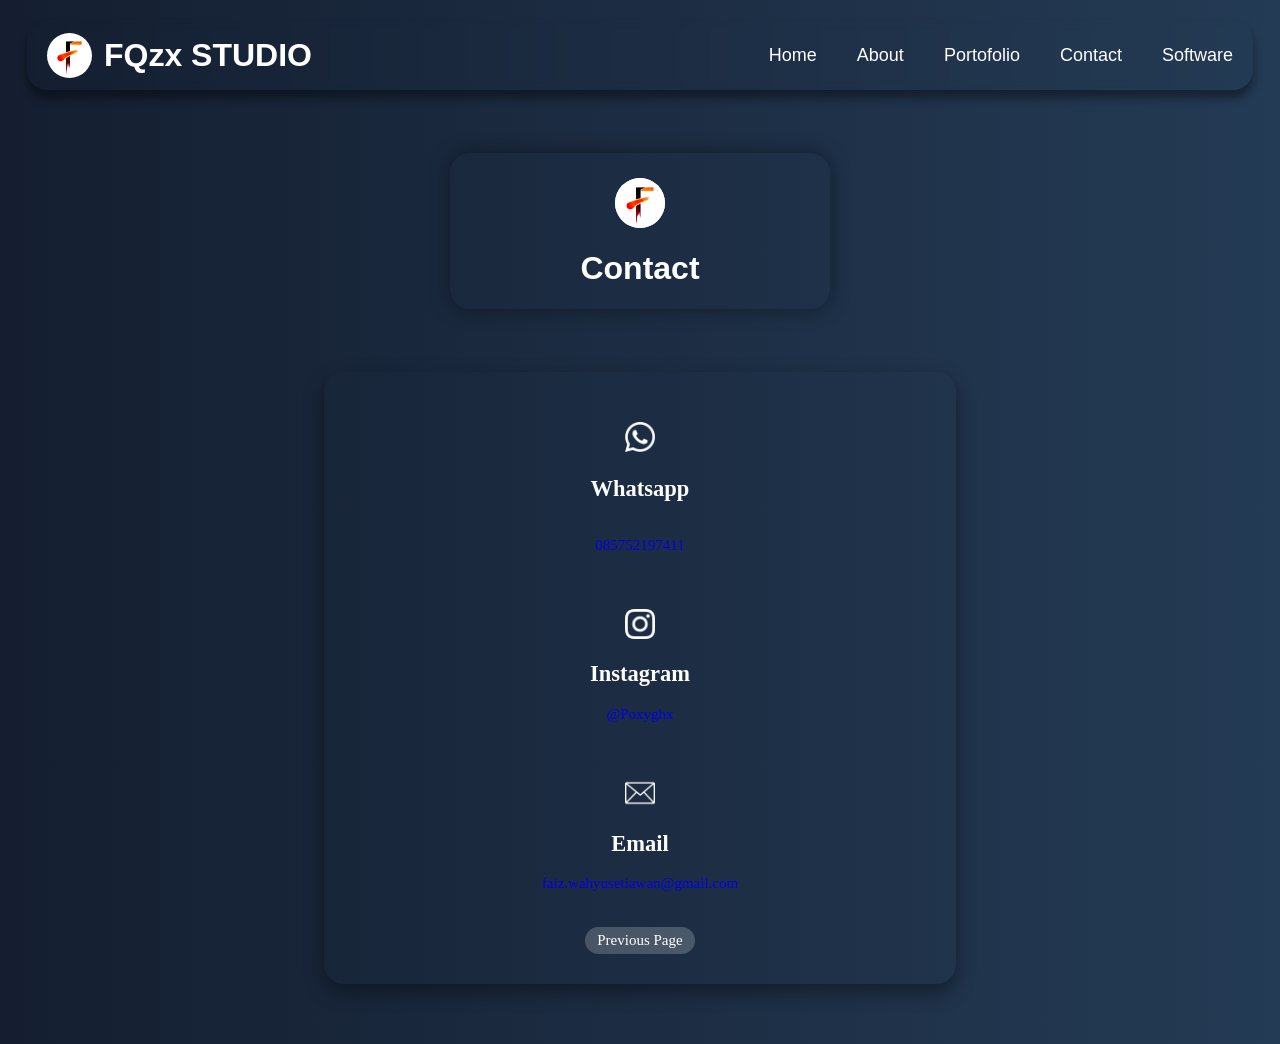
==== contact.html @ e5bfd42e "Add files via upload" ====
<!DOCTYPE html>
<html>
    <head>
        <meta charset="UTF-8">
        <meta name="viewport" content="width=device-width, initial-scale=1.0">
            <link rel="stylesheet" href="contactstyle.css"
                type="text/css">
            <link rel="icon" type="image/png" href="favicon/favicon web.png">
            <title id="title">My Contact</title>
        </head>
    <body>
<!-- Header -->
<div id="header">
    <div class="brand">
            <img src="logo/F logo.png" alt="Logo" class="logof">
            <h1>
            <a href="index.html">FQzx STUDIO</h1>
    </div>
        <ul>
            <li><a href="index.html">Home</a></li>
            <li><a href="index.html#about">About</a></li>
            <li><a href="portofolio.html">Portofolio</a></li>
            <li><a href="contact.html">Contact</a></li>
            <li><a href="software.html">Software</a></li>
        </ul>
</div>

        <div id="contact">
            <div id="logo">
                <img src="logo/F logo.png" id="logo">
            </div>
        <h1 id="title">Contact</h1>
        </div>
        <div id="wrapper">
            <div class="main">
            <div id="wa">
                <a href="https://wa.me/6285752197411">
                <img src="contact logo/wa white line.png" id="walogo">
                </a>
                <h2 id="Whatsapp">Whatsapp</h2>
                <p id="number">
                    <a href="https://wa.me/6285752197411">085752197411</p></a>
            </div>
            <div id="ig">
                <a href="https://www.instagram.com/poxyghx/">
                <img src="contact logo/ig whit eline.webp" id="iglogo">
                </a>
                <h2 id="Instagram">Instagram</h2>
                <p>
                    <a href="https://www.instagram.com/poxyghx/">@Poxyghx</p></a>
            </div>
            <div id="email">    
                <a href="mailto:faiz.wahyusetiawan@gmail.com">
                <img src="contact logo/whit eline email.webp" id="emaillogo">
                </a>
                <h2 id="emailid">Email</h2>
                <p>
                    <a href="mailto:faiz.wahyusetiawan@gmail.com">faiz.wahyusetiawan@gmail.com</p></a>
            </div>
        </div>
        <div id="backbutton"> 
  <a href="javascript:history.back()">Previous Page</a>
</div>
    </body>
</html>
---- contactstyle.css ----
body{
    background: linear-gradient(to right, #141e30, #243b55);
    margin-bottom: 60px;
}

/*header adjustable*/
#header {
    display: flex;
    align-items: center;
    justify-content: space-between;
    height: 70px;
    width: 97%;
    margin: 20px auto 0 auto;
    border-radius: 20px;
    box-shadow: 0 8px 10px rgba(0,0,0,0.4);
    backdrop-filter: blur(4px);
    padding: 0 20px;
    box-sizing: border-box;
    font-family: Arial, sans-serif;
}

/* Brand (Logo + Text) */
.brand {
    display: flex;
    align-items: center;
    gap: 12px;
}

.logof {
    height: 45px;
    width: auto;
    background-color: white;
    border-radius: 25px;
}

.FQzx {
    color: white;
    margin: 0;
    font-size: 28px;
    box-shadow: 0 4px 10px rgba(0,0,0,0.4);
}

.brand a {
    color: white;
    text-decoration: none;
}
.brand a:hover {
    color: black;
    transition: 0.3s;
}
/*end brand adjustable*/

/* Menu kanan */
#header ul {
    display: flex;
    gap: 40px;
    margin: 0;
    padding: 0;
    list-style: none;
}
/*ENDHEADER*/

@font-face {
    font-family: halofont;
    src: url(font/THEBOLDFONT-FREEVERSION.otf);
}

#header li a {
    text-decoration: none;
    color: white;
    font-size: 18px;
    transition: 0.5s;
}

#header li a:hover {
    color: black;
}

.main{
    display: flex;
    flex-direction: column
}

#title {
    font-family: Arial, sans-serif;
}

#wrapper{
    text-align: center;
    border-radius: 20px;
    width: 50%;
    align-items: center;
    margin: auto;
    font-size: 15px;
    box-shadow: 0 8px 20px rgba(0,0,0,0.4);
    color: white;
    padding-bottom: 10px;
    padding-top: 10px;
}

#logo {
    height: 50px;
    background-color: white;
    width: fit-content;
    margin: auto;
    border-radius: 50px;

}

#contact{
    padding-top: 25px;
    padding-bottom: 1px;
    margin: auto;
    text-align: center;
    color: white;
    width: 30%;
    border-radius: 20px;
    margin-bottom: 5%;
    margin-top: 5%;
    box-shadow: 0 0px 20px rgba(0,0,0,0.4);
}

a {
    text-decoration: none;
}

#backbutton a:hover{
    color: black;
}

#backbutton { 
  display: inline-block;   
  padding: 5px 12px;    
  background: rgba(255, 255, 255, 0.2); 
  border-radius: 20px;     
  color: white;           
  cursor: pointer;            
  margin: auto;
  width: fit-content;
  margin-top: 20px;
  margin-bottom: 20px;
}

#wa {
    display: flex;
    flex-direction: column;
    gap: 1px;
}

#walogo {
    padding-top: 20px;
    height: auto;
    width: 30px;
    margin: auto;
}

#iglogo {
    padding-top: 20px;
    height: auto;
    width: 30px;
    margin: auto;
}

#emaillogo {
    padding-top: 20px;
    height: auto;
    width: 30px;
    margin: auto;
}

#email {
    margin-top: 20px;
}

#ig {
    margin-top: 20px;
}

#wa {
    margin-top: 20px;
}

#wrapper a:hover {
    color: black;
}

#backbutton a {
    color: white;
}

@media screen and (max-width: 992px) {
    .main {
        flex-direction: column;
        height: auto;
        text-align: center;
    }

    #backbutton { 
    display: inline-block;   
    padding: 5px 12px;    
    background: rgba(255, 255, 255, 0.2); 
    border-radius: 20px;     
    color: white;           
    cursor: pointer;            
    margin: auto;
    width: fit-content;
    margin-top: 20px;
    margin-bottom: 20px;
    font-size: 10px;
    }

    #contact {
        padding-left: 10px;
        padding-right: 10px;
        font-size: 15px;
    }

    #wrapper {
        padding-left: 10px;
        padding-right: 10px;
        width: fit-content;
        font-size: 15px;
        padding-left: 30px;
        padding-right: 30px;
    }

}

@media screen and (max-width: 480px) {
    .main {
        flex-direction: column;
        height: auto;
        text-align: center;
    }

    #contact {
        padding-left: 60px;
        padding-right: 60px;
    }

    #title {
        font-size: 20px;
        padding-top: 1px;
        padding-bottom: 1px;
    }

    #logo {
        height: 50px;
    }

    #wrapper {
        padding-left: 40px;
        padding-right: 40px;
        font-size: 10px;
        width: fit-content;
    }

    #usnemail {
        font-size: 10px;
    }

}
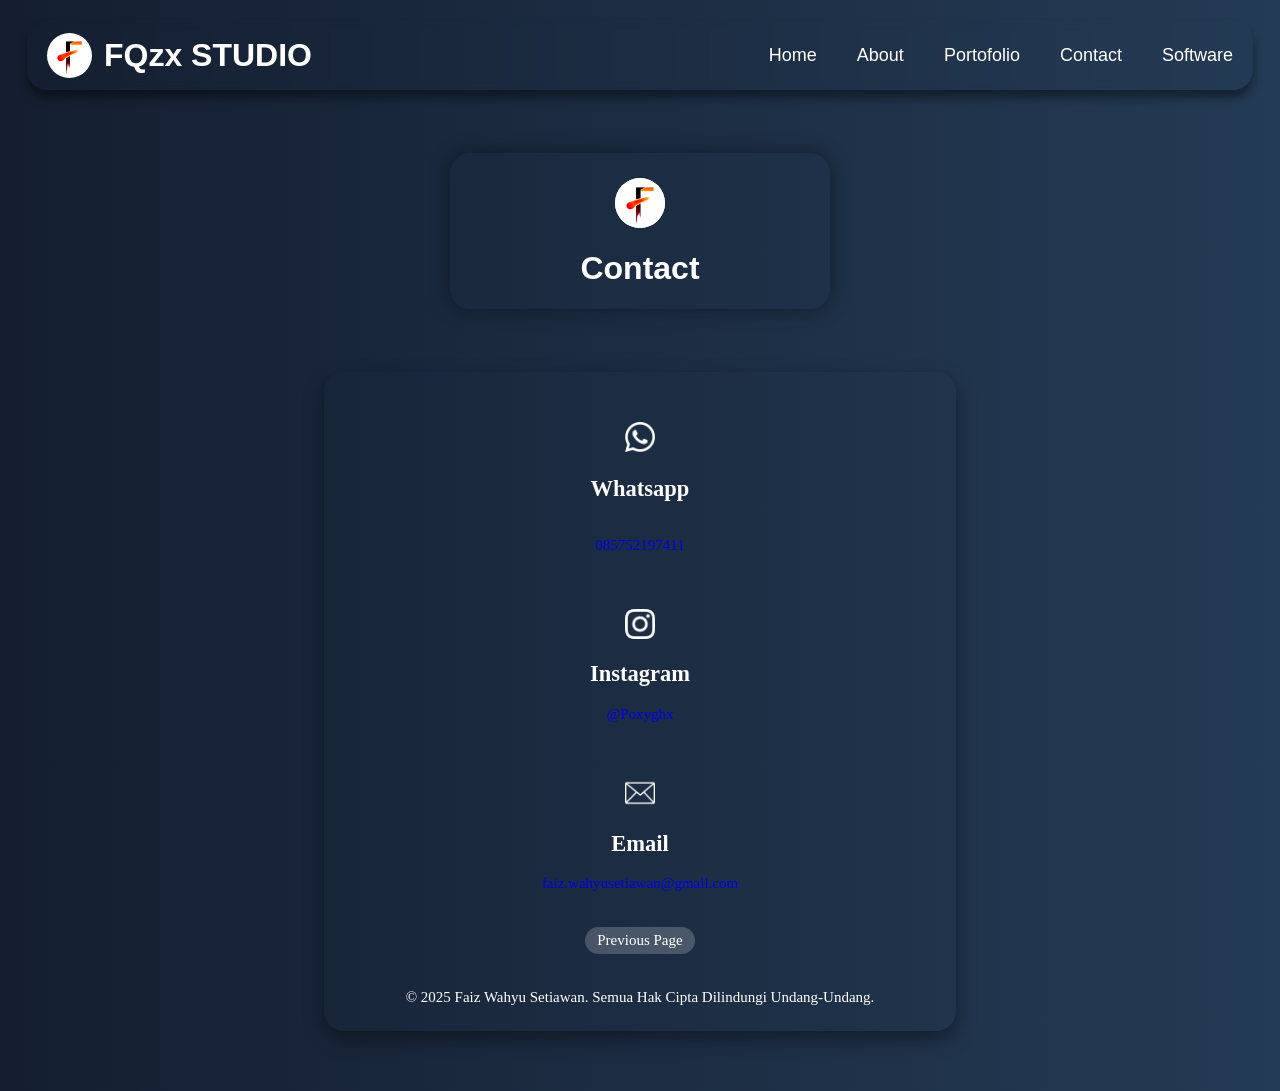
==== commit 33414d0f: "Add files via upload" ====
--- a/contact.html
+++ b/contact.html
@@ -61,5 +61,14 @@
         <div id="backbutton"> 
   <a href="javascript:history.back()">Previous Page</a>
 </div>
+
+
+
+
+
+
     </body>
+<div id="copyright">
+    <p>&copy; 2025 Faiz Wahyu Setiawan. Semua Hak Cipta Dilindungi Undang-Undang.</p>
+</div>
 </html>
--- a/contactstyle.css
+++ b/contactstyle.css
@@ -188,6 +188,18 @@
     color: white;
 }
 
+
+
+
+
+
+
+#copyright {
+    color: white;
+    text-align: center;
+    margin-bottom: 1%;
+}
+
 @media screen and (max-width: 992px) {
     .main {
         flex-direction: column;
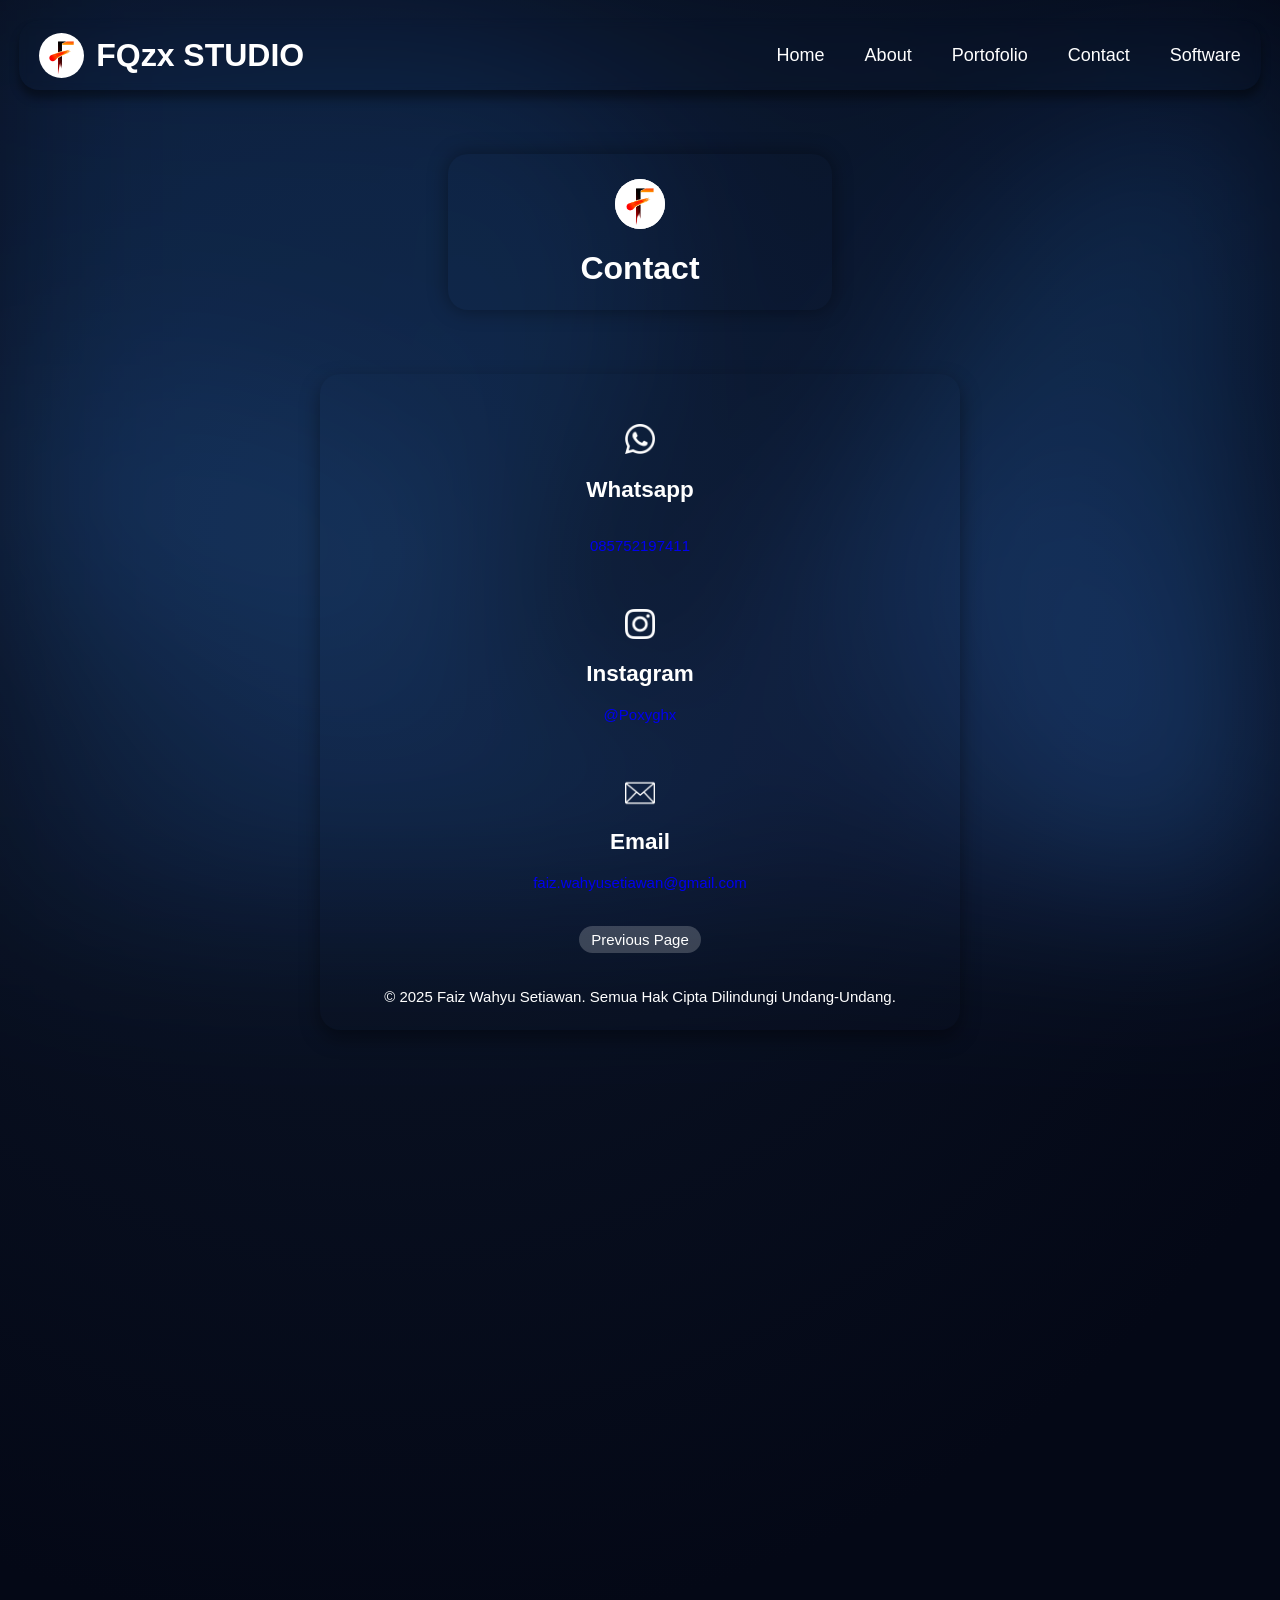
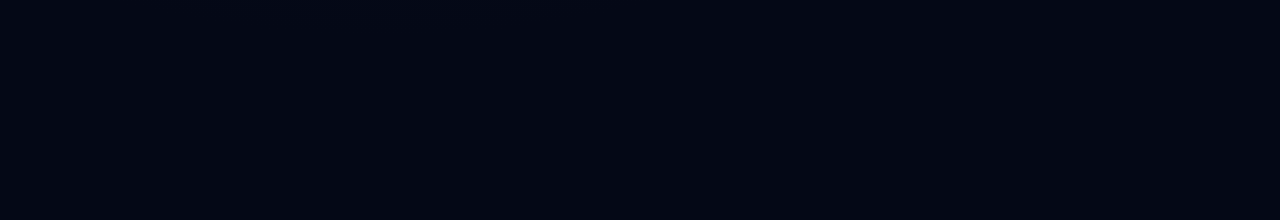
==== commit 749882bc: "Add files via upload" ====
--- a/contact.html
+++ b/contact.html
@@ -8,6 +8,19 @@
             <link rel="icon" type="image/png" href="favicon/favicon web.png">
             <title id="title">My Contact</title>
         </head>
+        
+<div class="lava-wrapper">
+  <div class="blob b1"></div>
+  <div class="blob b2"></div>
+  <div class="blob b3"></div>
+  <div class="blob b4"></div>
+
+  <!-- Layer kedua -->
+  <div class="blob b5"></div>
+  <div class="blob b6"></div>
+  <div class="blob b7"></div>
+</div>
+
     <body>
 <!-- Header -->
 <div id="header">
--- a/contactstyle.css
+++ b/contactstyle.css
@@ -1,6 +1,56 @@
-body{
-    background: linear-gradient(to right, #141e30, #243b55);
+body {
     margin-bottom: 60px;
+  margin: 0;
+  background: radial-gradient(circle at 30% 30%, #0c1629, #040816 70%);
+  min-height: 200vh;
+  overflow-x: hidden;
+  font-family: Arial, sans-serif;
+}
+
+/* Lapisan lava */
+.lava-wrapper {
+  position: fixed;
+  top: 0;
+  left: 0;
+  width: 100vw;
+  height: 100vh;
+  overflow: hidden;
+  z-index: -1;
+  filter: blur(90px);
+  mix-blend-mode: screen;
+}
+
+/* Blobs */
+.blob {
+  position: absolute;
+  border-radius: 50%;
+  opacity: 0.35;
+  animation: move 45s ease-in-out infinite;
+}
+
+/* Layer 1 - bold & visible */
+.b1 { background: #103b73; width: 60vmax; height: 60vmax; top: -10%; left: -10%; animation-delay: 0s; }
+.b2 { background: #152d59; width: 55vmax; height: 55vmax; top: 50%; left: 50%; animation-delay: -10s; }
+.b3 { background: #0b2145; width: 50vmax; height: 50vmax; top: 70%; left: 10%; animation-delay: -20s; }
+.b4 { background: #1a4b85; width: 65vmax; height: 65vmax; top: 10%; left: 70%; animation-delay: -30s; }
+
+/* Layer 2 - subtle, different colors */
+.b5 { background: #163c72; width: 80vmax; height: 80vmax; top: 40%; left: -30%; opacity: 0.25; animation: move2 80s ease-in-out infinite; }
+.b6 { background: #0d2850; width: 70vmax; height: 70vmax; top: -20%; left: 40%; opacity: 0.2; animation: move2 95s ease-in-out infinite; }
+.b7 { background: #14335e; width: 90vmax; height: 90vmax; top: 70%; left: 60%; opacity: 0.2; animation: move2 100s ease-in-out infinite; }
+
+@keyframes move {
+  0%   { transform: translate(0, 0) scale(1); }
+  25%  { transform: translate(10%, -15%) scale(1.3); }
+  50%  { transform: translate(-15%, 10%) scale(1.1); }
+  75%  { transform: translate(15%, 5%) scale(1.4); }
+  100% { transform: translate(0, 0) scale(1); }
+}
+
+@keyframes move2 {
+  0%   { transform: translate(0, 0) scale(1); }
+  50%  { transform: translate(15%, 10%) scale(1.2); }
+  100% { transform: translate(0, 0) scale(1); }
 }
 
 /*header adjustable*/
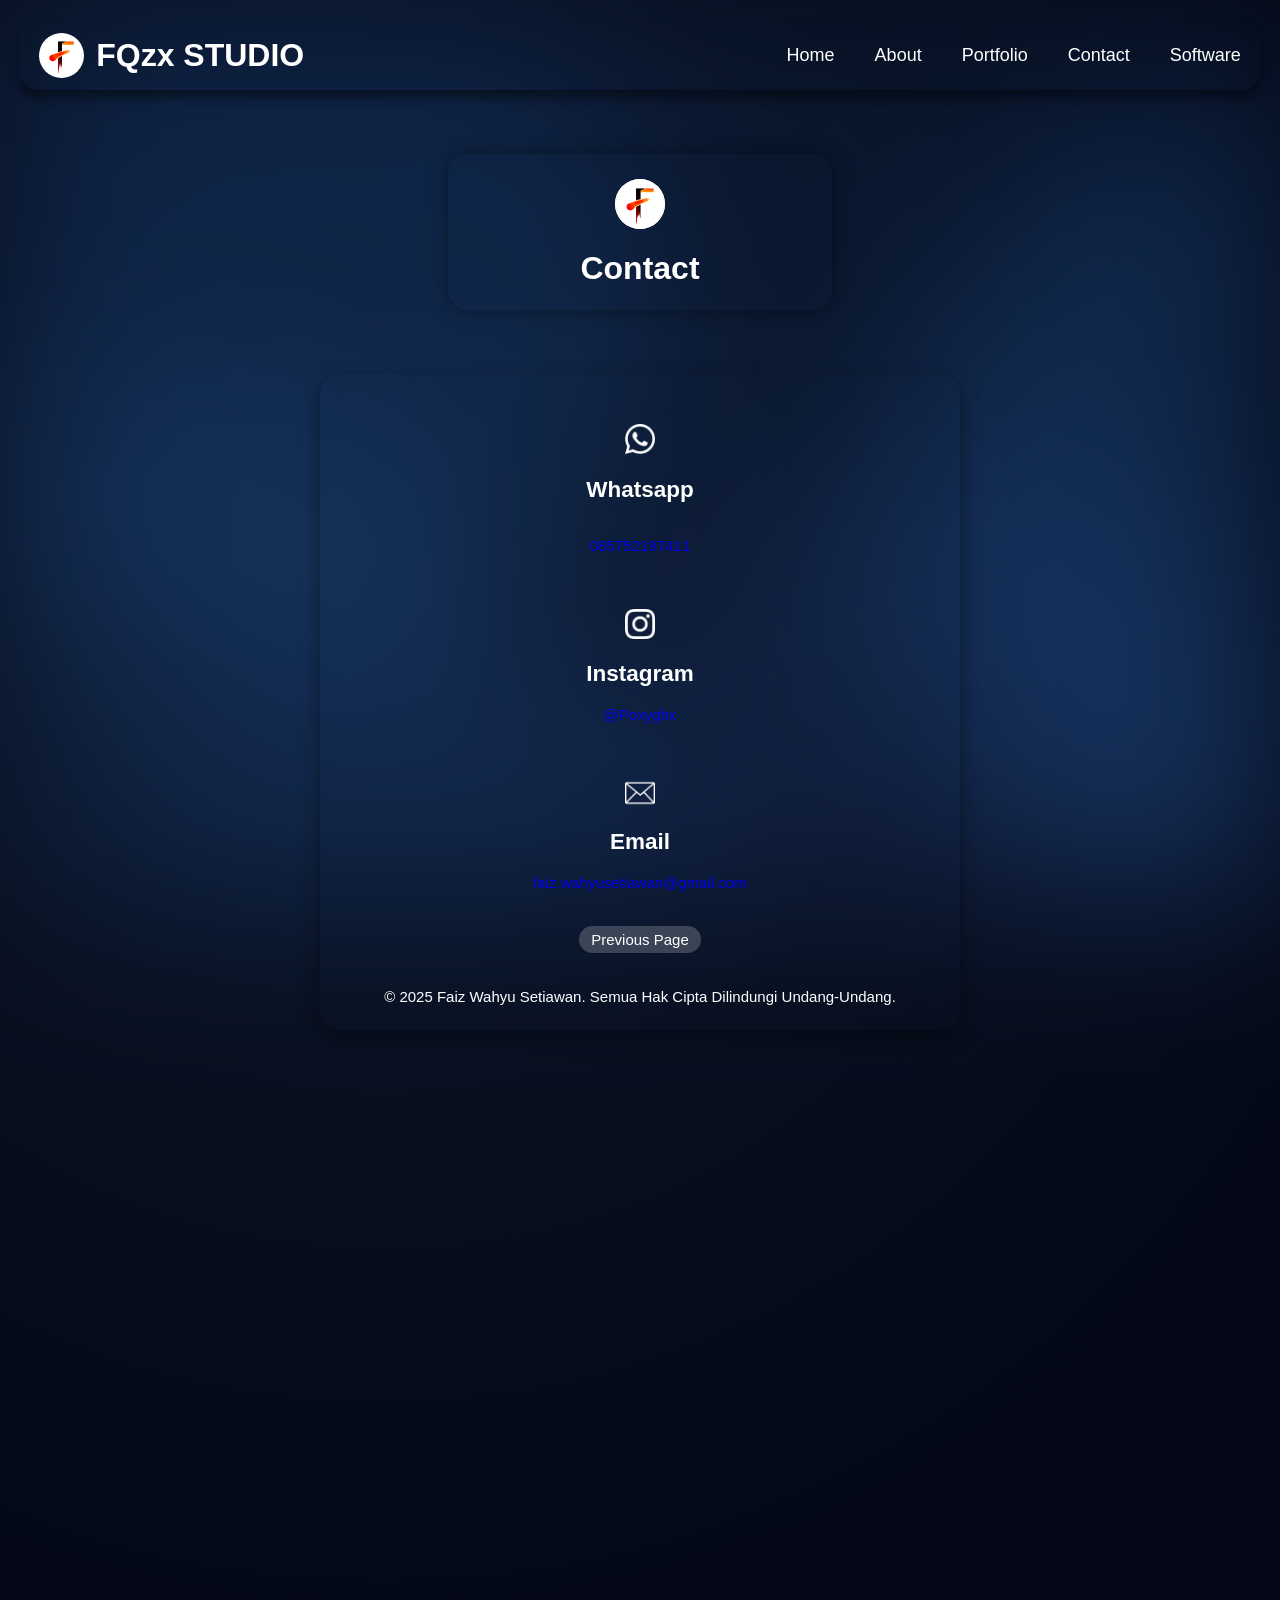
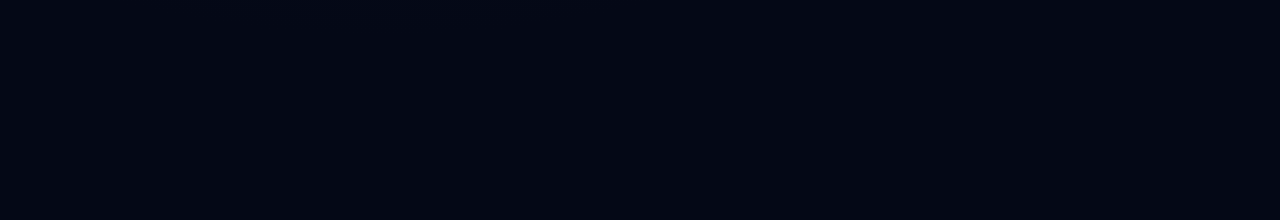
==== commit f1fa2545: "Add files via upload" ====
--- a/contact.html
+++ b/contact.html
@@ -32,7 +32,7 @@
         <ul>
             <li><a href="index.html">Home</a></li>
             <li><a href="index.html#about">About</a></li>
-            <li><a href="portofolio.html">Portofolio</a></li>
+            <li><a href="portofolio.html">Portfolio</a></li>
             <li><a href="contact.html">Contact</a></li>
             <li><a href="software.html">Software</a></li>
         </ul>
--- a/contactstyle.css
+++ b/contactstyle.css
@@ -1,10 +1,10 @@
 body {
     margin-bottom: 60px;
-  margin: 0;
-  background: radial-gradient(circle at 30% 30%, #0c1629, #040816 70%);
-  min-height: 200vh;
-  overflow-x: hidden;
-  font-family: Arial, sans-serif;
+    margin: 0;
+    background: radial-gradient(circle at 30% 30%, #0c1629, #040816 70%);
+    min-height: 200vh;
+    overflow-x: hidden;
+    font-family: Arial, sans-serif;
 }
 
 /* Lapisan lava */
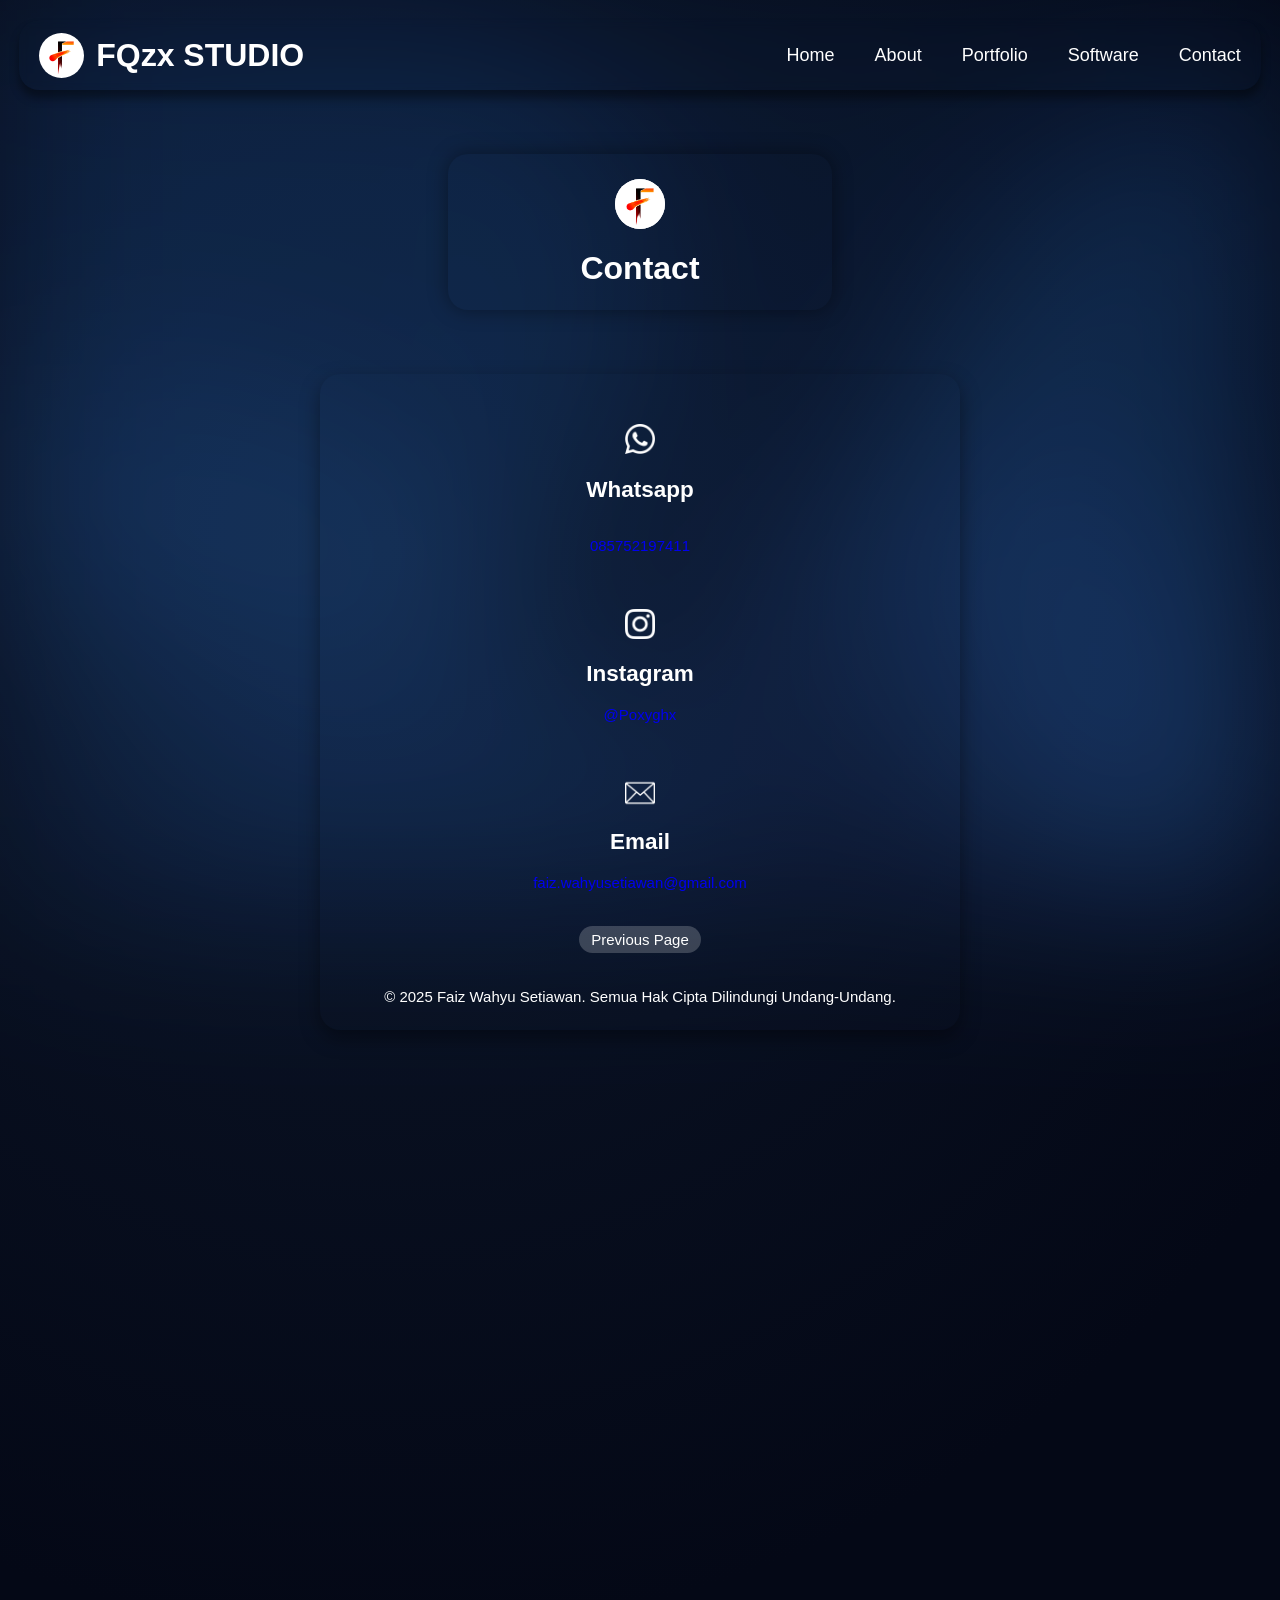
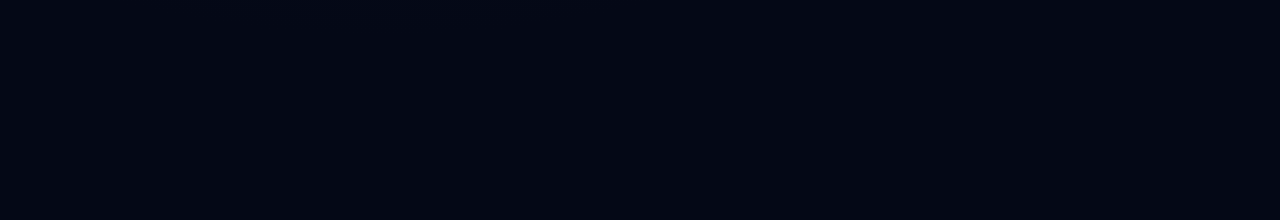
==== commit 0426879a: "Add files via upload" ====
--- a/contact.html
+++ b/contact.html
@@ -33,8 +33,8 @@
             <li><a href="index.html">Home</a></li>
             <li><a href="index.html#about">About</a></li>
             <li><a href="portofolio.html">Portfolio</a></li>
+            <li><a href="software.html">Software</a></li>
             <li><a href="contact.html">Contact</a></li>
-            <li><a href="software.html">Software</a></li>
         </ul>
 </div>
 
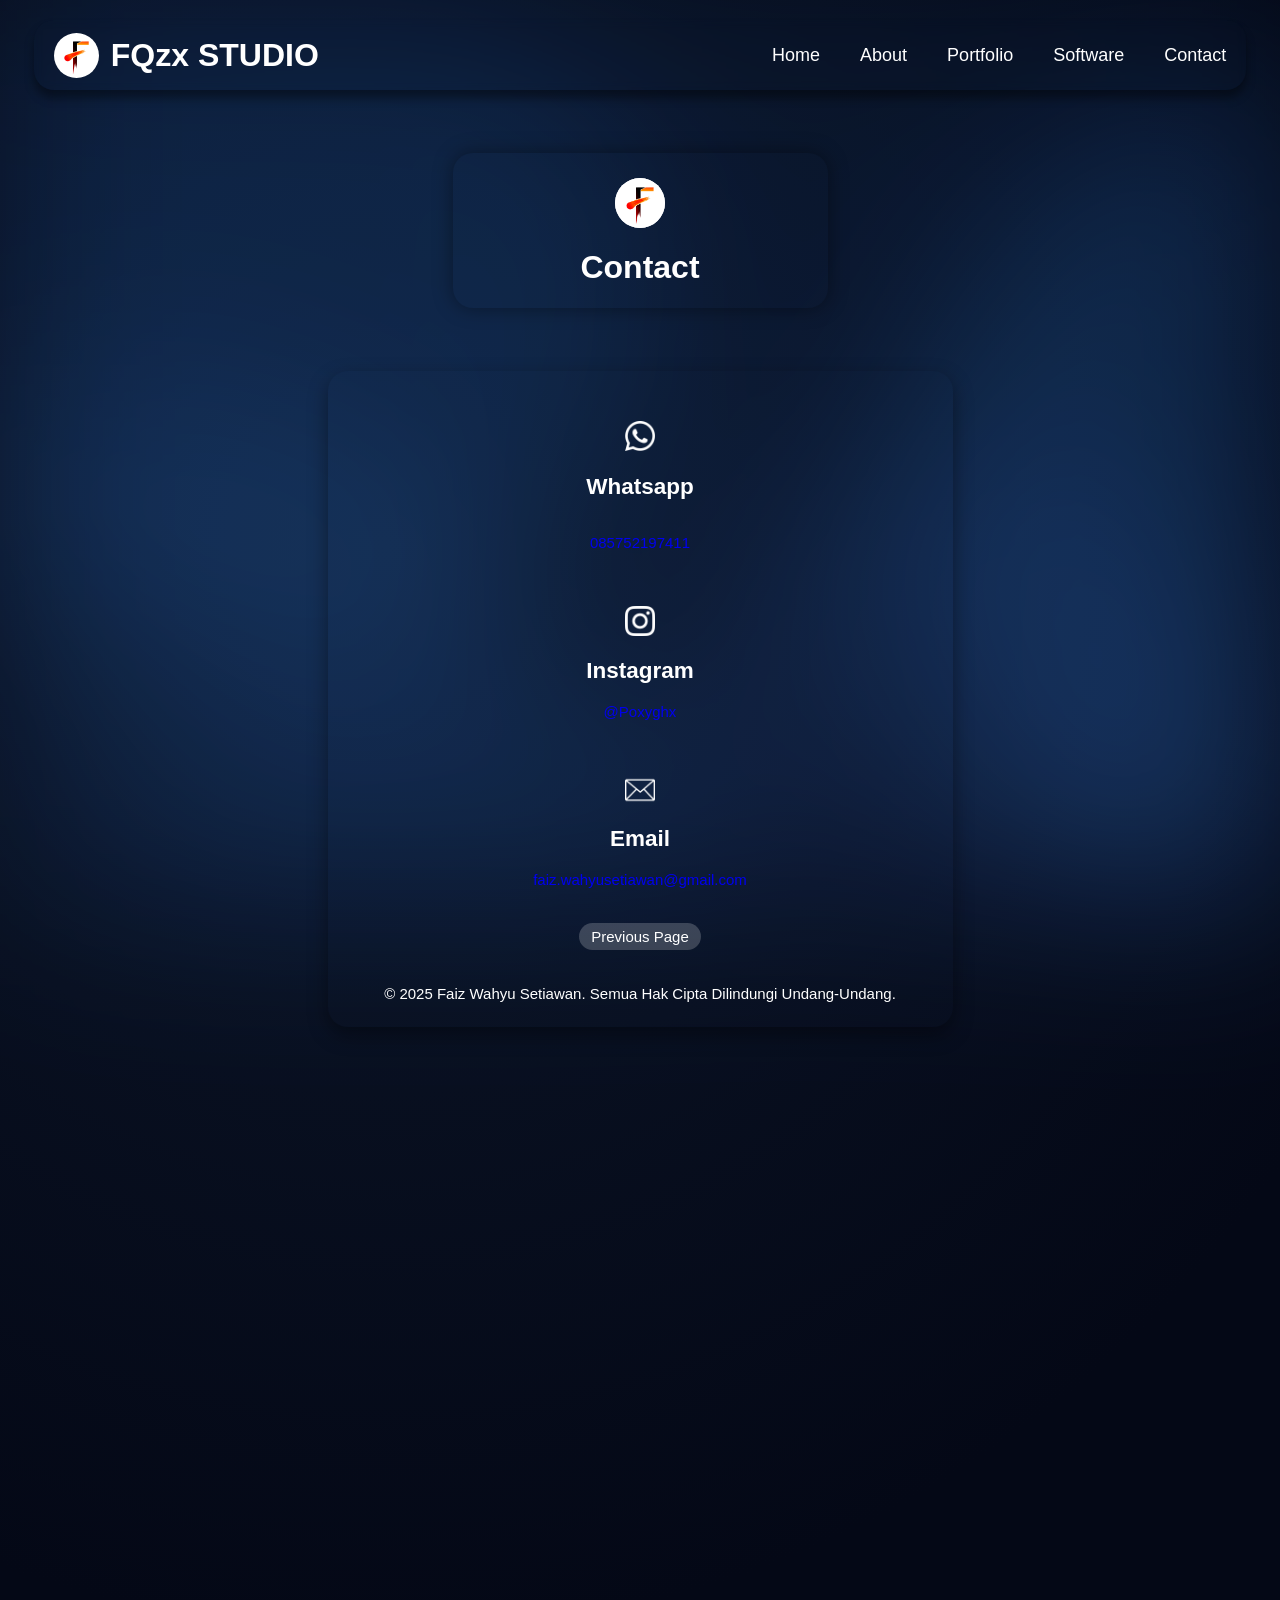
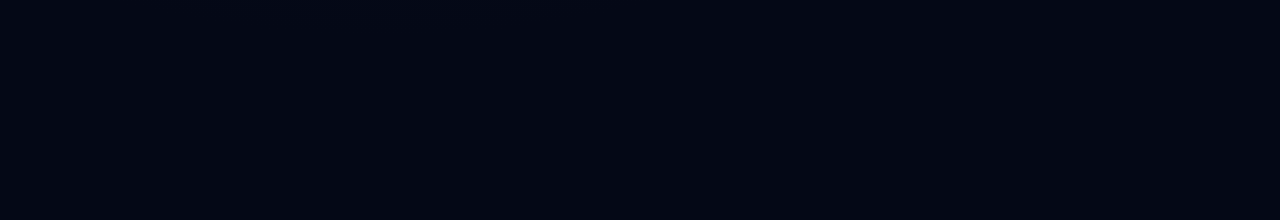
==== commit 5584dca1: "Add files via upload" ====
--- a/contact.html
+++ b/contact.html
@@ -20,7 +20,7 @@
   <div class="blob b6"></div>
   <div class="blob b7"></div>
 </div>
-
+<div id="all">
     <body>
 <!-- Header -->
 <div id="header">
@@ -84,4 +84,5 @@
 <div id="copyright">
     <p>&copy; 2025 Faiz Wahyu Setiawan. Semua Hak Cipta Dilindungi Undang-Undang.</p>
 </div>
+</div>
 </html>
--- a/contactstyle.css
+++ b/contactstyle.css
@@ -5,6 +5,14 @@
     min-height: 200vh;
     overflow-x: hidden;
     font-family: Arial, sans-serif;
+}
+
+#all {
+    width: 1250px;
+    max-width: 100%;
+    height: 100%;
+    min-height: 100vh;
+    margin: auto;
 }
 
 /* Lapisan lava */
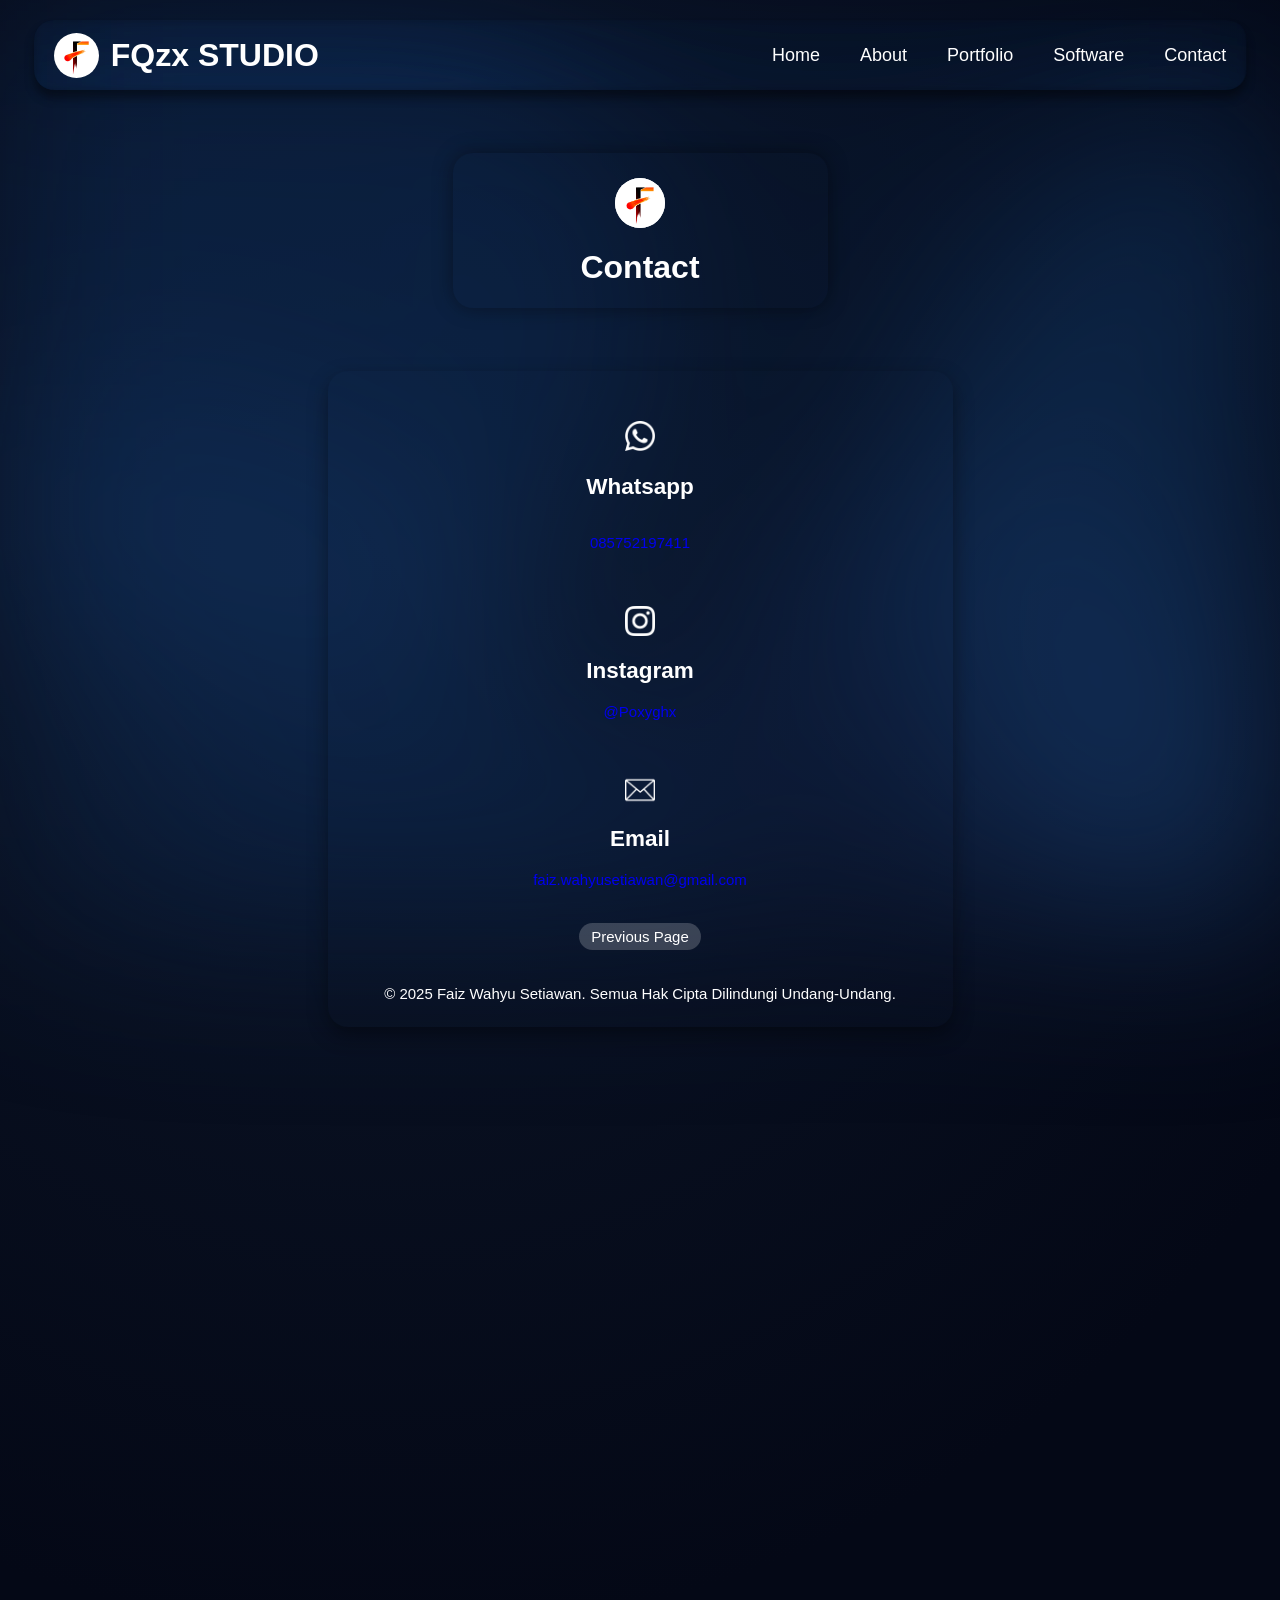
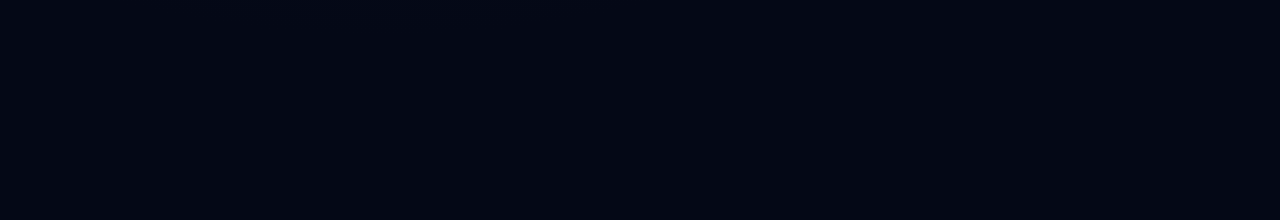
==== commit b08c45cd: "Add files via upload" ====
--- a/contact.html
+++ b/contact.html
@@ -1,79 +1,84 @@
 <!DOCTYPE html>
 <html>
-    <head>
-        <meta charset="UTF-8">
-        <meta name="viewport" content="width=device-width, initial-scale=1.0">
-            <link rel="stylesheet" href="contactstyle.css"
-                type="text/css">
-            <link rel="icon" type="image/png" href="favicon/favicon web.png">
-            <title id="title">My Contact</title>
-        </head>
-        
+
+<head>
+    <meta charset="UTF-8">
+    <meta name="viewport" content="width=device-width, initial-scale=1.0">
+    <link rel="stylesheet" href="contactstyle.css" type="text/css">
+    <link rel="icon" type="image/png" href="favicon/favicon web.png">
+    <title id="title">My Contact</title>
+</head>
+
 <div class="lava-wrapper">
-  <div class="blob b1"></div>
-  <div class="blob b2"></div>
-  <div class="blob b3"></div>
-  <div class="blob b4"></div>
+    <div class="blob b1"></div>
+    <div class="blob b2"></div>
+    <div class="blob b3"></div>
+    <div class="blob b4"></div>
 
-  <!-- Layer kedua -->
-  <div class="blob b5"></div>
-  <div class="blob b6"></div>
-  <div class="blob b7"></div>
+    <!-- Layer kedua -->
+    <div class="blob b5"></div>
+    <div class="blob b6"></div>
+    <div class="blob b7"></div>
 </div>
 <div id="all">
+
     <body>
-<!-- Header -->
-<div id="header">
-    <div class="brand">
-            <img src="logo/F logo.png" alt="Logo" class="logof">
-            <h1>
-            <a href="index.html">FQzx STUDIO</h1>
-    </div>
-        <ul>
-            <li><a href="index.html">Home</a></li>
-            <li><a href="index.html#about">About</a></li>
-            <li><a href="portofolio.html">Portfolio</a></li>
-            <li><a href="software.html">Software</a></li>
-            <li><a href="contact.html">Contact</a></li>
-        </ul>
-</div>
+        <!-- Header -->
+        <div id="header">
+            <div class="brand">
+                <img src="logo/F logo.png" alt="Logo" class="logof">
+                <h1>
+                    <a href="index.html">FQzx STUDIO
+                </h1>
+            </div>
+            <ul>
+                <li><a href="index.html">Home</a></li>
+                <li><a href="index.html#about">About</a></li>
+                <li><a href="portofolio.html">Portfolio</a></li>
+                <li><a href="software.html">Software</a></li>
+                <li><a href="contact.html">Contact</a></li>
+            </ul>
+        </div>
 
         <div id="contact">
             <div id="logo">
                 <img src="logo/F logo.png" id="logo">
             </div>
-        <h1 id="title">Contact</h1>
+            <h1 id="title">Contact</h1>
         </div>
         <div id="wrapper">
             <div class="main">
-            <div id="wa">
-                <a href="https://wa.me/6285752197411">
-                <img src="contact logo/wa white line.png" id="walogo">
-                </a>
-                <h2 id="Whatsapp">Whatsapp</h2>
-                <p id="number">
-                    <a href="https://wa.me/6285752197411">085752197411</p></a>
+                <div id="wa">
+                    <a href="https://wa.me/6285752197411">
+                        <img src="contact logo/wa white line.png" id="walogo">
+                    </a>
+                    <h2 id="Whatsapp">Whatsapp</h2>
+                    <p id="number">
+                        <a href="https://wa.me/6285752197411">085752197411
+                    </p></a>
+                </div>
+                <div id="ig">
+                    <a href="https://www.instagram.com/poxyghx/">
+                        <img src="contact logo/ig whit eline.webp" id="iglogo">
+                    </a>
+                    <h2 id="Instagram">Instagram</h2>
+                    <p>
+                        <a href="https://www.instagram.com/poxyghx/">@Poxyghx
+                    </p></a>
+                </div>
+                <div id="email">
+                    <a href="mailto:faiz.wahyusetiawan@gmail.com">
+                        <img src="contact logo/whit eline email.webp" id="emaillogo">
+                    </a>
+                    <h2 id="emailid">Email</h2>
+                    <p>
+                        <a href="mailto:faiz.wahyusetiawan@gmail.com">faiz.wahyusetiawan@gmail.com
+                    </p></a>
+                </div>
             </div>
-            <div id="ig">
-                <a href="https://www.instagram.com/poxyghx/">
-                <img src="contact logo/ig whit eline.webp" id="iglogo">
-                </a>
-                <h2 id="Instagram">Instagram</h2>
-                <p>
-                    <a href="https://www.instagram.com/poxyghx/">@Poxyghx</p></a>
+            <div id="backbutton">
+                <a href="javascript:history.back()">Previous Page</a>
             </div>
-            <div id="email">    
-                <a href="mailto:faiz.wahyusetiawan@gmail.com">
-                <img src="contact logo/whit eline email.webp" id="emaillogo">
-                </a>
-                <h2 id="emailid">Email</h2>
-                <p>
-                    <a href="mailto:faiz.wahyusetiawan@gmail.com">faiz.wahyusetiawan@gmail.com</p></a>
-            </div>
-        </div>
-        <div id="backbutton"> 
-  <a href="javascript:history.back()">Previous Page</a>
-</div>
 
 
 
@@ -81,8 +86,9 @@
 
 
     </body>
-<div id="copyright">
-    <p>&copy; 2025 Faiz Wahyu Setiawan. Semua Hak Cipta Dilindungi Undang-Undang.</p>
+    <div id="copyright">
+        <p>&copy; 2025 Faiz Wahyu Setiawan. Semua Hak Cipta Dilindungi Undang-Undang.</p>
+    </div>
 </div>
-</div>
+
 </html>
--- a/contactstyle.css
+++ b/contactstyle.css
@@ -5,6 +5,24 @@
     min-height: 200vh;
     overflow-x: hidden;
     font-family: Arial, sans-serif;
+}
+
+body {
+  opacity: 0;
+  animation: pageFadeIn 1.2s ease-out forwards;
+}
+
+@keyframes pageFadeIn {
+  0% {
+    opacity: 0;
+    filter: blur(10px);
+    transform: scale(1.01);
+  }
+  100% {
+    opacity: 1;
+    filter: blur(0);
+    transform: scale(1);
+  }
 }
 
 #all {
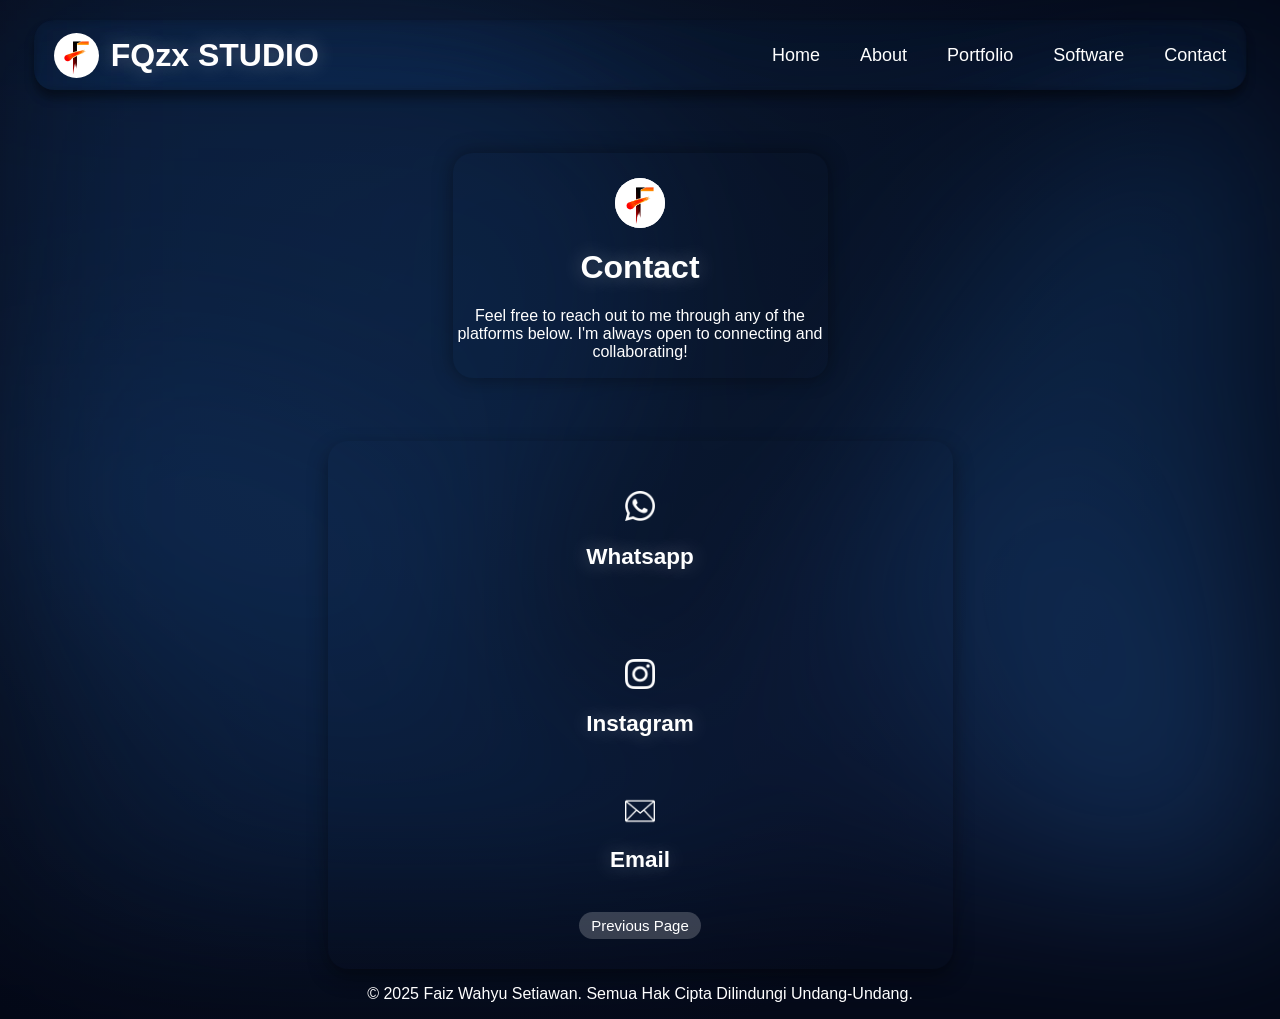
==== commit 151bcff3: "Add files via upload" ====
--- a/contact.html
+++ b/contact.html
@@ -45,6 +45,8 @@
                 <img src="logo/F logo.png" id="logo">
             </div>
             <h1 id="title">Contact</h1>
+            <p id="explain">Feel free to reach out to me through any of the platforms below. I'm always open to
+                connecting and collaborating!</p>
         </div>
         <div id="wrapper">
             <div class="main">
@@ -54,31 +56,32 @@
                     </a>
                     <h2 id="Whatsapp">Whatsapp</h2>
                     <p id="number">
-                        <a href="https://wa.me/6285752197411">085752197411
+                        <a href="https://wa.me/6285752197411" target="_blank">
                     </p></a>
                 </div>
                 <div id="ig">
-                    <a href="https://www.instagram.com/poxyghx/">
+                    <a href="https://www.instagram.com/poxyghx/" target="_blank">
                         <img src="contact logo/ig whit eline.webp" id="iglogo">
                     </a>
                     <h2 id="Instagram">Instagram</h2>
                     <p>
-                        <a href="https://www.instagram.com/poxyghx/">@Poxyghx
+                        <a href="https://www.instagram.com/poxyghx/">
                     </p></a>
                 </div>
                 <div id="email">
-                    <a href="mailto:faiz.wahyusetiawan@gmail.com">
+                    <a href="mailto:faiz.wahyusetiawan@gmail.com" target="_blank">
                         <img src="contact logo/whit eline email.webp" id="emaillogo">
                     </a>
                     <h2 id="emailid">Email</h2>
                     <p>
-                        <a href="mailto:faiz.wahyusetiawan@gmail.com">faiz.wahyusetiawan@gmail.com
+                        <a href="mailto:faiz.wahyusetiawan@gmail.com" target="_blank">
                     </p></a>
                 </div>
             </div>
             <div id="backbutton">
                 <a href="javascript:history.back()">Previous Page</a>
             </div>
+        </div>
 
 
 
--- a/contactstyle.css
+++ b/contactstyle.css
@@ -2,81 +2,162 @@
     margin-bottom: 60px;
     margin: 0;
     background: radial-gradient(circle at 30% 30%, #0c1629, #040816 70%);
-    min-height: 200vh;
     overflow-x: hidden;
     font-family: Arial, sans-serif;
 }
 
 body {
-  opacity: 0;
-  animation: pageFadeIn 1.2s ease-out forwards;
+    opacity: 0;
+    animation: pageFadeIn 1.2s ease-out forwards;
 }
 
 @keyframes pageFadeIn {
-  0% {
-    opacity: 0;
-    filter: blur(10px);
-    transform: scale(1.01);
-  }
-  100% {
-    opacity: 1;
-    filter: blur(0);
-    transform: scale(1);
-  }
+    0% {
+        opacity: 0;
+        filter: blur(10px);
+        transform: scale(1.01);
+    }
+
+    100% {
+        opacity: 1;
+        filter: blur(0);
+        transform: scale(1);
+    }
 }
 
 #all {
     width: 1250px;
     max-width: 100%;
-    height: 100%;
     min-height: 100vh;
-    margin: auto;
+    height: auto;
+    margin: 0 auto;
+    overflow: hidden;
+    position: relative;
 }
 
 /* Lapisan lava */
 .lava-wrapper {
-  position: fixed;
-  top: 0;
-  left: 0;
-  width: 100vw;
-  height: 100vh;
-  overflow: hidden;
-  z-index: -1;
-  filter: blur(90px);
-  mix-blend-mode: screen;
+    position: fixed;
+    top: 0;
+    left: 0;
+    width: 100vw;
+    height: 100vh;
+    overflow: hidden;
+    z-index: -1;
+    filter: blur(90px);
+    mix-blend-mode: screen;
 }
 
 /* Blobs */
 .blob {
-  position: absolute;
-  border-radius: 50%;
-  opacity: 0.35;
-  animation: move 45s ease-in-out infinite;
+    position: absolute;
+    border-radius: 50%;
+    opacity: 0.35;
+    animation: move 45s ease-in-out infinite;
 }
 
 /* Layer 1 - bold & visible */
-.b1 { background: #103b73; width: 60vmax; height: 60vmax; top: -10%; left: -10%; animation-delay: 0s; }
-.b2 { background: #152d59; width: 55vmax; height: 55vmax; top: 50%; left: 50%; animation-delay: -10s; }
-.b3 { background: #0b2145; width: 50vmax; height: 50vmax; top: 70%; left: 10%; animation-delay: -20s; }
-.b4 { background: #1a4b85; width: 65vmax; height: 65vmax; top: 10%; left: 70%; animation-delay: -30s; }
+.b1 {
+    background: #103b73;
+    width: 60vmax;
+    height: 60vmax;
+    top: -10%;
+    left: -10%;
+    animation-delay: 0s;
+}
+
+.b2 {
+    background: #152d59;
+    width: 55vmax;
+    height: 55vmax;
+    top: 50%;
+    left: 50%;
+    animation-delay: -10s;
+}
+
+.b3 {
+    background: #0b2145;
+    width: 50vmax;
+    height: 50vmax;
+    top: 70%;
+    left: 10%;
+    animation-delay: -20s;
+}
+
+.b4 {
+    background: #1a4b85;
+    width: 65vmax;
+    height: 65vmax;
+    top: 10%;
+    left: 70%;
+    animation-delay: -30s;
+}
 
 /* Layer 2 - subtle, different colors */
-.b5 { background: #163c72; width: 80vmax; height: 80vmax; top: 40%; left: -30%; opacity: 0.25; animation: move2 80s ease-in-out infinite; }
-.b6 { background: #0d2850; width: 70vmax; height: 70vmax; top: -20%; left: 40%; opacity: 0.2; animation: move2 95s ease-in-out infinite; }
-.b7 { background: #14335e; width: 90vmax; height: 90vmax; top: 70%; left: 60%; opacity: 0.2; animation: move2 100s ease-in-out infinite; }
+.b5 {
+    background: #163c72;
+    width: 80vmax;
+    height: 80vmax;
+    top: 40%;
+    left: -30%;
+    opacity: 0.25;
+    animation: move2 80s ease-in-out infinite;
+}
+
+.b6 {
+    background: #0d2850;
+    width: 70vmax;
+    height: 70vmax;
+    top: -20%;
+    left: 40%;
+    opacity: 0.2;
+    animation: move2 95s ease-in-out infinite;
+}
+
+.b7 {
+    background: #14335e;
+    width: 90vmax;
+    height: 90vmax;
+    top: 70%;
+    left: 60%;
+    opacity: 0.2;
+    animation: move2 100s ease-in-out infinite;
+}
 
 @keyframes move {
-  0%   { transform: translate(0, 0) scale(1); }
-  25%  { transform: translate(10%, -15%) scale(1.3); }
-  50%  { transform: translate(-15%, 10%) scale(1.1); }
-  75%  { transform: translate(15%, 5%) scale(1.4); }
-  100% { transform: translate(0, 0) scale(1); }
+    0% {
+        transform: translate(0, 0) scale(1);
+    }
+
+    25% {
+        transform: translate(10%, -15%) scale(1.3);
+    }
+
+    50% {
+        transform: translate(-15%, 10%) scale(1.1);
+    }
+
+    75% {
+        transform: translate(15%, 5%) scale(1.4);
+    }
+
+    100% {
+        transform: translate(0, 0) scale(1);
+    }
 }
 
 @keyframes move2 {
-  0%   { transform: translate(0, 0) scale(1); }
-  50%  { transform: translate(15%, 10%) scale(1.2); }
-  100% { transform: translate(0, 0) scale(1); }
+    0% {
+        transform: translate(0, 0) scale(1);
+    }
+
+    50% {
+        transform: translate(15%, 10%) scale(1.2);
+    }
+
+    100% {
+        transform: translate(0, 0) scale(1);
+    }
 }
 
 /*header adjustable*/
@@ -88,7 +169,7 @@
     width: 97%;
     margin: 20px auto 0 auto;
     border-radius: 20px;
-    box-shadow: 0 8px 10px rgba(0,0,0,0.4);
+    box-shadow: 0 8px 10px rgba(0, 0, 0, 0.4);
     backdrop-filter: blur(4px);
     padding: 0 20px;
     box-sizing: border-box;
@@ -100,6 +181,7 @@
     display: flex;
     align-items: center;
     gap: 12px;
+    text-shadow: 0 0 20px rgba(255, 255, 255, 0.3);
 }
 
 .logof {
@@ -113,17 +195,19 @@
     color: white;
     margin: 0;
     font-size: 28px;
-    box-shadow: 0 4px 10px rgba(0,0,0,0.4);
+    box-shadow: 0 4px 10px rgba(0, 0, 0, 0.4);
 }
 
 .brand a {
     color: white;
     text-decoration: none;
 }
+
 .brand a:hover {
     color: black;
     transition: 0.3s;
 }
+
 /*end brand adjustable*/
 
 /* Menu kanan */
@@ -134,6 +218,7 @@
     padding: 0;
     list-style: none;
 }
+
 /*ENDHEADER*/
 
 @font-face {
@@ -152,23 +237,24 @@
     color: black;
 }
 
-.main{
+.main {
     display: flex;
-    flex-direction: column
+    flex-direction: column;
 }
 
 #title {
     font-family: Arial, sans-serif;
-}
-
-#wrapper{
+    text-shadow: 0 0 20px rgba(255, 255, 255, 0.3);
+}
+
+#wrapper {
     text-align: center;
     border-radius: 20px;
     width: 50%;
     align-items: center;
     margin: auto;
     font-size: 15px;
-    box-shadow: 0 8px 20px rgba(0,0,0,0.4);
+    box-shadow: 0 8px 20px rgba(0, 0, 0, 0.4);
     color: white;
     padding-bottom: 10px;
     padding-top: 10px;
@@ -183,7 +269,7 @@
 
 }
 
-#contact{
+#contact {
     padding-top: 25px;
     padding-bottom: 1px;
     margin: auto;
@@ -193,34 +279,35 @@
     border-radius: 20px;
     margin-bottom: 5%;
     margin-top: 5%;
-    box-shadow: 0 0px 20px rgba(0,0,0,0.4);
+    box-shadow: 0 0px 20px rgba(0, 0, 0, 0.4);
 }
 
 a {
     text-decoration: none;
 }
 
-#backbutton a:hover{
+#backbutton a:hover {
     color: black;
 }
 
-#backbutton { 
-  display: inline-block;   
-  padding: 5px 12px;    
-  background: rgba(255, 255, 255, 0.2); 
-  border-radius: 20px;     
-  color: white;           
-  cursor: pointer;            
-  margin: auto;
-  width: fit-content;
-  margin-top: 20px;
-  margin-bottom: 20px;
+#backbutton {
+    display: inline-block;
+    padding: 5px 12px;
+    background: rgba(255, 255, 255, 0.2);
+    border-radius: 20px;
+    color: white;
+    cursor: pointer;
+    margin: auto;
+    width: fit-content;
+    margin-top: 20px;
+    margin-bottom: 20px;
 }
 
 #wa {
     display: flex;
     flex-direction: column;
     gap: 1px;
+    text-shadow: 0 0 20px rgba(255, 255, 255, 0.3);
 }
 
 #walogo {
@@ -246,10 +333,12 @@
 
 #email {
     margin-top: 20px;
+    text-shadow: 0 0 20px rgba(255, 255, 255, 0.3);
 }
 
 #ig {
     margin-top: 20px;
+    text-shadow: 0 0 20px rgba(255, 255, 255, 0.3);
 }
 
 #wa {
@@ -278,45 +367,11 @@
 
 @media screen and (max-width: 992px) {
     .main {
-        flex-direction: column;
-        height: auto;
+        display: flex;
+        flex-direction: row;
+        gap: 50px;
         text-align: center;
-    }
-
-    #backbutton { 
-    display: inline-block;   
-    padding: 5px 12px;    
-    background: rgba(255, 255, 255, 0.2); 
-    border-radius: 20px;     
-    color: white;           
-    cursor: pointer;            
-    margin: auto;
-    width: fit-content;
-    margin-top: 20px;
-    margin-bottom: 20px;
-    font-size: 10px;
-    }
-
-    #contact {
-        padding-left: 10px;
-        padding-right: 10px;
-        font-size: 15px;
-    }
-
-    #wrapper {
-        padding-left: 10px;
-        padding-right: 10px;
-        width: fit-content;
-        font-size: 15px;
-        padding-left: 30px;
-        padding-right: 30px;
-    }
-
-}
-
-@media screen and (max-width: 480px) {
-    .main {
-        flex-direction: column;
+        justify-content: center;
         height: auto;
         text-align: center;
     }
@@ -347,4 +402,122 @@
         font-size: 10px;
     }
 
-}
+    #header {
+        flex-direction: column;
+        height: auto;
+        padding: 15px;
+        text-align: center;
+    }
+
+    .brand {
+        justify-content: center;
+        margin-bottom: 10px;
+    }
+
+    #header ul {
+        justify-content: center;
+        flex-wrap: wrap;
+        gap: 10px;
+    }
+
+    #header li a {
+        text-decoration: none;
+        color: white;
+        font-size: 15px;
+        transition: 0.5s;
+    }
+
+    #explain {
+        font-size: 13px;;
+    }
+
+    #contact {
+        width: 350px;
+        padding: unset;
+        padding: 20px;
+        padding-top: 20px;
+    }
+    
+    #copyright {
+        font-size: 13px;
+    }
+}
+
+@media screen and (max-width: 480px) {
+    .main {
+        display: flex;
+        flex-direction: row;
+        gap: 50px;
+        text-align: center;
+        justify-content: center;
+        height: auto;
+        text-align: center;
+    }
+
+    #contact {
+        padding-left: 60px;
+        padding-right: 60px;
+    }
+
+    #title {
+        font-size: 20px;
+        padding-top: 1px;
+        padding-bottom: 1px;
+    }
+
+    #logo {
+        height: 50px;
+    }
+
+    #wrapper {
+        padding-left: 40px;
+        padding-right: 40px;
+        font-size: 10px;
+        width: fit-content;
+    }
+
+    #usnemail {
+        font-size: 10px;
+    }
+
+    #header {
+        flex-direction: column;
+        height: auto;
+        padding: 15px;
+        text-align: center;
+    }
+
+    .brand {
+        justify-content: center;
+        margin-bottom: 10px;
+    }
+
+    #header ul {
+        justify-content: center;
+        flex-wrap: wrap;
+        gap: 10px;
+    }
+
+    #header li a {
+        text-decoration: none;
+        color: white;
+        font-size: 15px;
+        transition: 0.5s;
+    }
+
+    #explain {
+        font-size: 12px;
+    }
+
+    #contact {
+        width: 250px;
+        padding: unset;
+        padding: 20px;
+        padding-top: 20px;
+    }
+
+    #copyright {
+        font-size: 10px;
+    }   
+
+}
